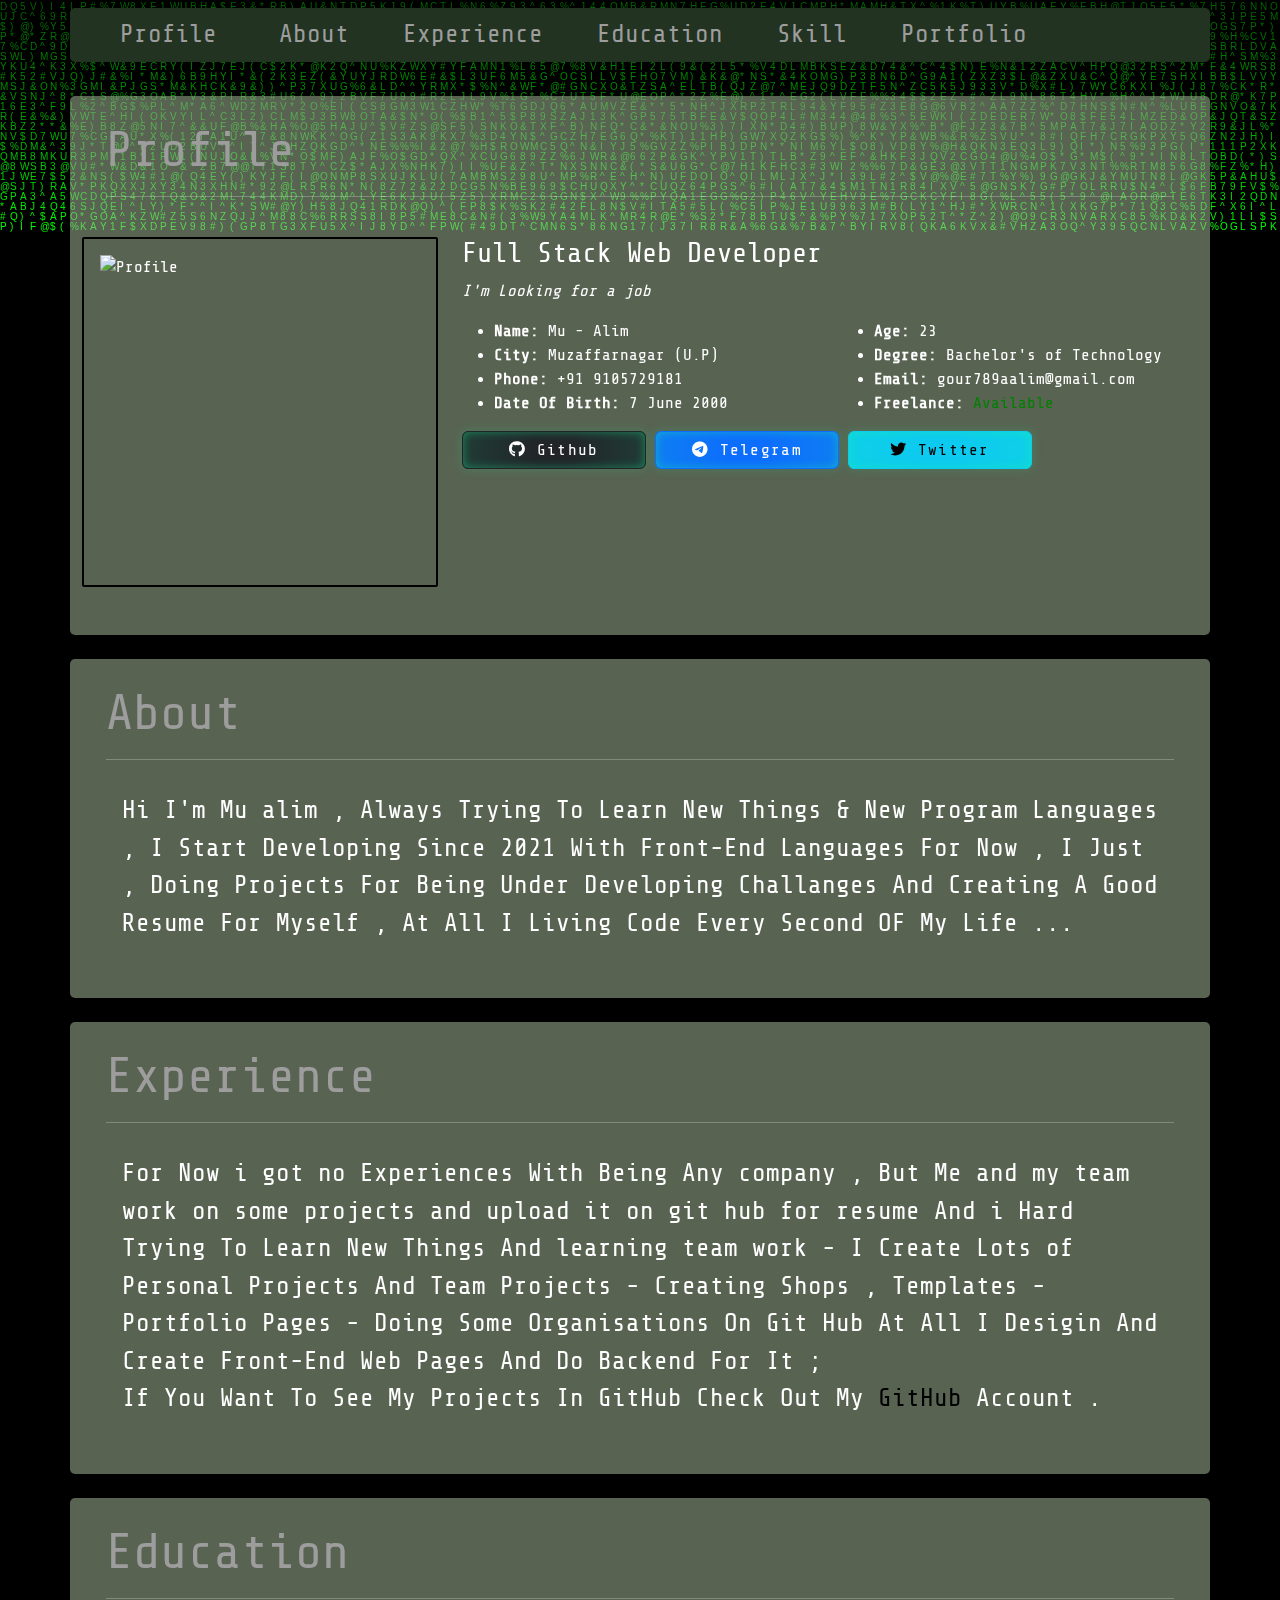
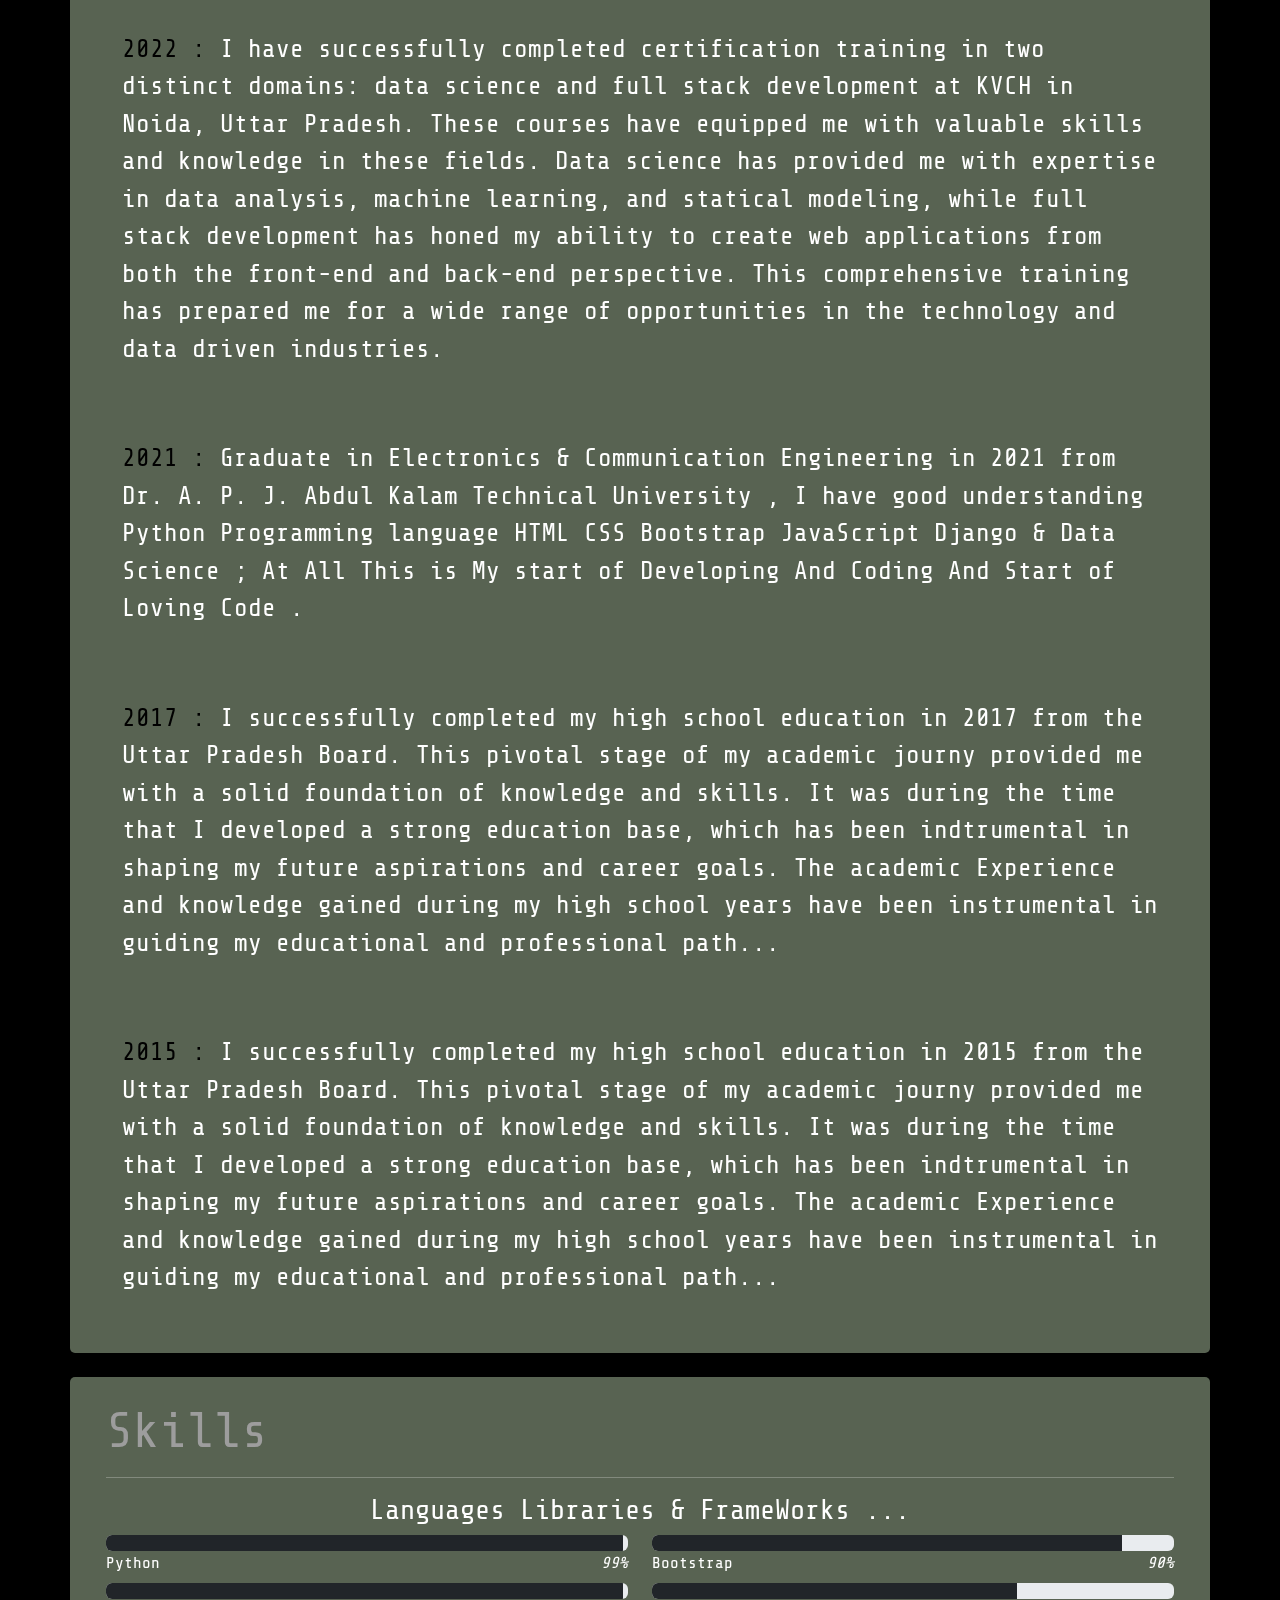
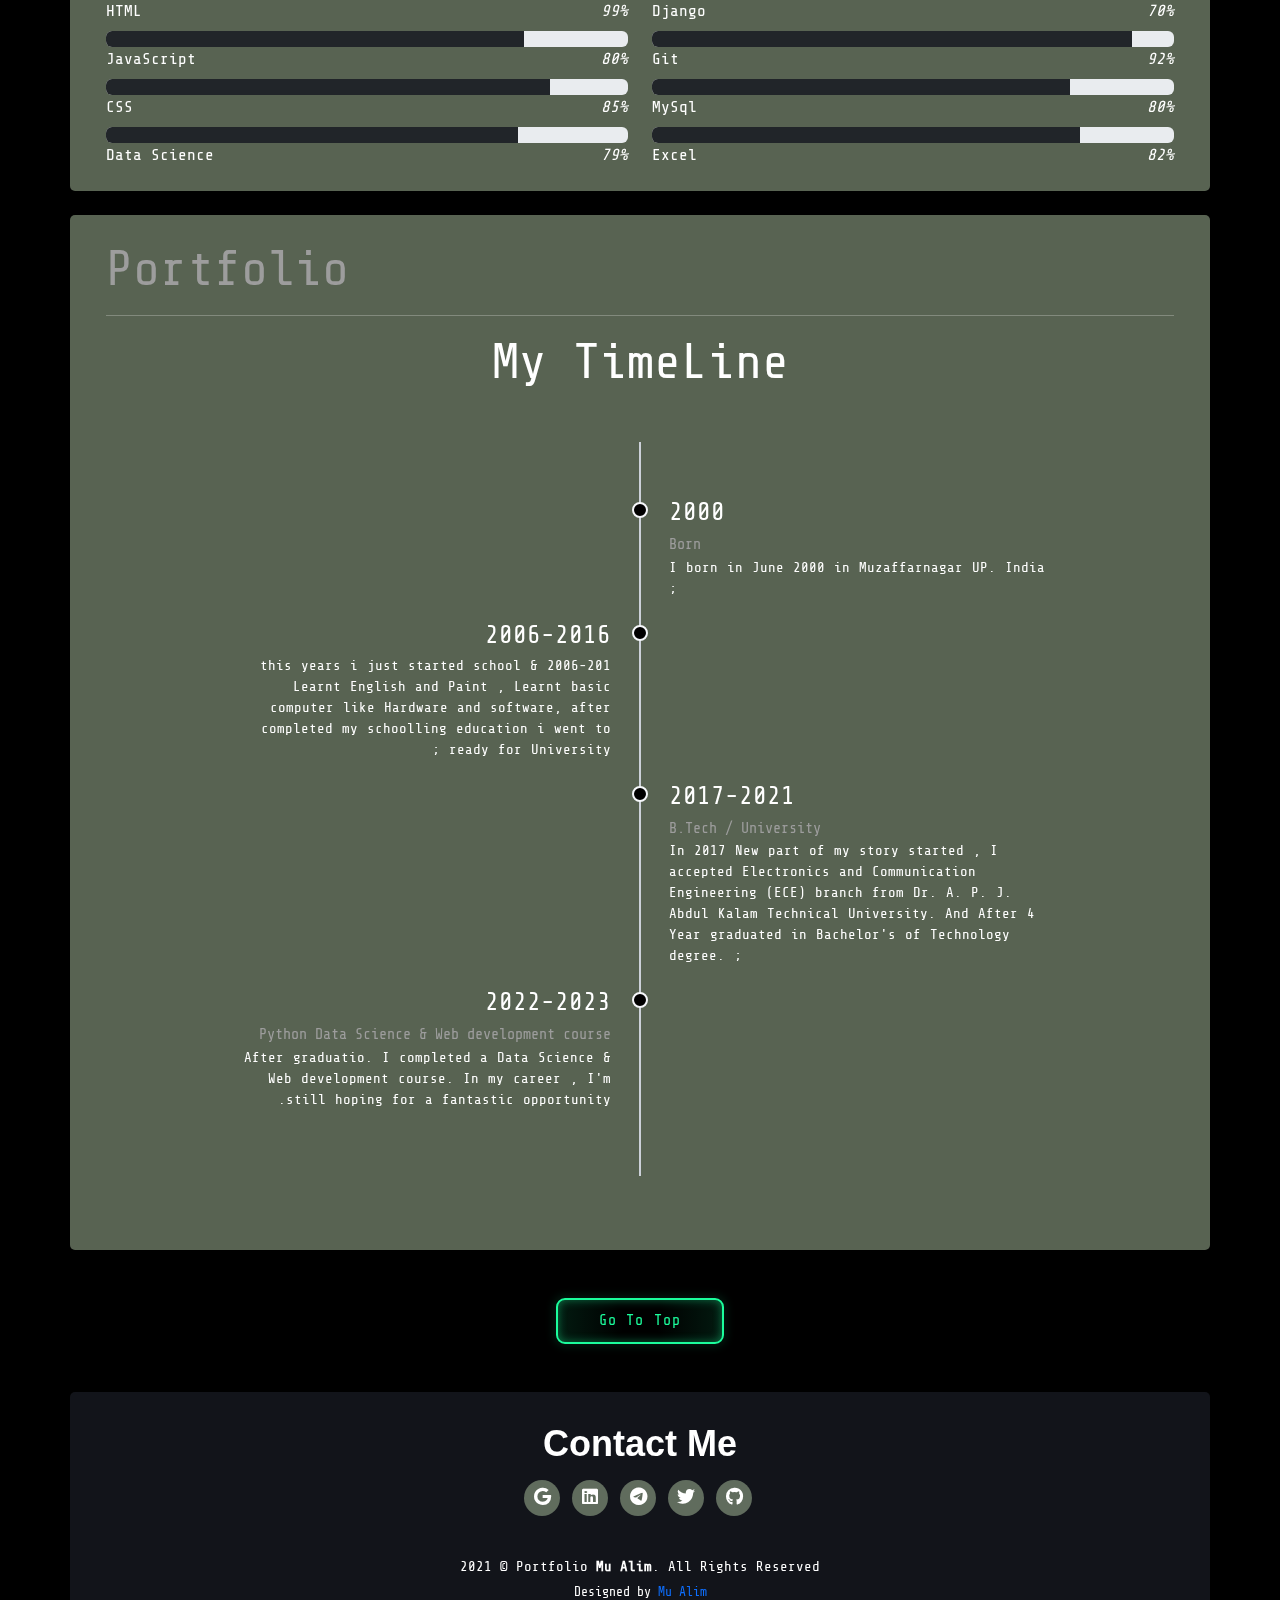
==== index.html @ 4778508a "Initial commit" ====
<!DOCTYPE html>
<html lang="en">
  <head>
    <title>Portfolio Website</title>
    <meta charset="UTF-8" />
    <meta name="viewport" content="width=device-width" />
    <link rel='stylesheet' href='https://cdnjs.cloudflare.com/ajax/libs/font-awesome/6.2.1/css/all.min.css'>
    <link rel='stylesheet' href='https://cdnjs.cloudflare.com/ajax/libs/bootstrap/5.0.2/css/bootstrap.min.css'>
    <link rel='stylesheet' href='https://cdnjs.cloudflare.com/ajax/libs/animate.css/4.1.1/animate.min.css'>
    <link rel="stylesheet" href="styles.css" />
  </head>
  <body>
    <!--matrix-->
    <canvas id="c"></canvas>
    <script src="assets/script.js"></script>
    <!--matrix-->
    <!-- Navbar Start -->
    <header class="p-4">
      <nav class="navbar navbar-expand-lg container fixed-top">
        <div class="container-fluid" id="Navbar">
          <a class="navbar-brand" href="#Profile">Profile</a>
          <button
            class="navbar-toggler"
            type="button"
            data-bs-toggle="collapse"
            data-bs-target="#navbarNav"
            aria-controls="navbarNav"
            aria-expanded="false"
            aria-label="Toggle navigation"
          >
            <span class="navbar-toggler-icon"></span>
          </button>
          <div class="collapse navbar-collapse" id="navbarNav">
            <ul class="navbar-nav">
              <li class="nav-item">
                <a class="nav-link active" aria-current="page" href="#About"
                  >About</a
                >
              </li>
              <li class="nav-item">
                <a class="nav-link" href="#Experience">Experience</a>
              </li>
              <li class="nav-item">
                <a class="nav-link" href="#Education">Education</a>
              </li>
              <li class="nav-item">
                <a class="nav-link" href="#Skill">Skill</a>
              </li>
              <li class="nav-item"> 
                <a class="nav-link" href="#Portfolio">Portfolio</a>
              </li>
            </ul>
          </div>
        </div>
      </nav>
    </header>
    <!-- Navbar End -->

    <!-- Profile -->
    <section id="Profile" class="container mt-5">
      <div>
        <div class="section-title p-4">
          <h1>Profile</h1>
          <hr />
        </div>

        <div class="row">
          <div class="col-lg-4">
            <img
              src="out..jpg"
              class="img-fluid p-3 mb-5"
              alt="Profile"
            />
          </div>
          <div class="col-lg-8 pt-4 pt-lg-0 content">
            <h3>Full Stack Web Developer</h3>
            <p class="fst-italic">I'm Looking for a job</p>
            <div class="row">
              <div class="col-lg-6">
                <ul>
                  <li>
                    <i class="bi bi-chevron-right"></i> <strong>Name:</strong>
                    <span>Mu - Alim</span>
                  </li>
                  <li>
                    <i class="bi bi-chevron-right"></i> <strong>City:</strong>
                    <span>Muzaffarnagar (U.P)</span>
                  </li>
                  <li>
                    <i class="bi bi-chevron-right"></i> <strong>Phone:</strong>
                    <span>+91 9105729181</span>
                  </li>
                  <li>
                    <i class="bi bi-chevron-right"></i>
                    <strong>Date Of Birth:</strong>
                    <span>7 June 2000</span>
                  </li>
                </ul>
              </div>
              <div class="col-lg-6">
                <ul>
                  <li>
                    <i class="bi bi-chevron-right"></i> <strong>Age:</strong>
                    <span>23</span>
                  </li>
                  <li>
                    <i class="bi bi-chevron-right"></i>
                    <strong>Degree:</strong> <span>Bachelor's of Technology</span>
                  </li>
                  <li>
                    <i class="bi bi-chevron-right"></i> <strong>Email:</strong>
                    <span>gour789aalim@gmail.com</span>
                  </li>
                  <li>
                    <i class="bi bi-chevron-right"></i>
                    <strong>Freelance:</strong>
                    <span style="color: green">Available</span>
                  </li>
                </ul>
              </div>
            </div>
            <!--                Section Skills -->
            <span class="skill">
              <!--                    GitHub-->
              <a href="https://www.Github.com/mualim-data-science" target="_blank"
                ><button
                  type="button"
                  class="btn btn-dark col-md-4 col-sm-12 col-lg-3"
                >
                  <i class="fab fa-github" aria-hidden="true"></i> Github
                </button></a
              >
              <!--                    Telegram-->
              <a href="https://Telegram.Me/aalimgour91" target="_blank"
                ><button
                  type="button"
                  class="btn btn-primary col-md-4 col-sm-12 col-lg-3"
                >
                  <i class="fab fa-telegram" aria-hidden="true"></i> Telegram
                </button></a
              >
              <!--                    Twitter-->
              <a href="https://www.Twitter.com/xoxo910572" target="_blank"
                ><button
                  type="button"ū
                  class="btn btn-info col-md-3 col-sm-12 col-lg-3"
                >
                  <i class="fab fa-twitter" aria-hidden="true"></i> Twitter
                </button></a
              >
            </span>
          </div>
        </div>
      </div>
    </section>
    <!--Profile End-->

    <!-- About Section -->
    <section id="About" class="section-box container mt-4">
      <div>
        <div class="section-title p-4">
          <h1>About</h1>
          <hr />
          <p class="p-3">
            Hi I'm Mu alim , Always Trying To Learn New Things & New Program
            Languages , I Start Developing Since 2021 With Front-End Languages
            For Now , I Just , Doing Projects For Being Under Developing
            Challanges And Creating A Good Resume For Myself , At All I Living
            Code Every Second OF My Life ...
          </p>
        </div>
      </div>
    </section>
    <!-- About SEction End -->

    <!-- Experience Section -->
    <section id="Experience" class="section-box container mt-4">
      <div>
        <div class="section-title p-4">
          <h1>Experience</h1>
          <hr />
          <p class="p-3">
            For Now i got no Experiences With Being Any company , But Me and my
            team work on some projects and upload it on git hub for resume And i
            Hard Trying To Learn New Things And learning team work - I Create
            Lots of Personal Projects And Team Projects - Creating Shops ,
            Templates - Portfolio Pages - Doing Some Organisations On Git Hub At
            All I Desigin And Create Front-End Web Pages And Do Backend For It ;
            <br />
            If You Want To See My Projects In GitHub Check Out My
            <a
              href="https://github.com/mualim-data-science"
              target="_blank"
              style="color: black"
              >GitHub</a
            >
            Account .
          </p>
        </div>
      </div>
    </section>
    <!-- Experience Section End -->

    <!-- Education Section -->
    <section id="Education" class="section-box container mt-4">
      <div>
        <div class="section-title p-4">
          <h1>Education</h1>
          <hr />
          <p class="p-3">
            <span>2022 :</span> I have successfully completed certification training in two distinct domains: data science and full stack development at KVCH in Noida, Uttar Pradesh. These courses have equipped me with valuable skills and knowledge in these fields. Data science has provided me with expertise in data analysis, machine learning, and statical modeling, while full stack development has honed my ability to create web applications from both the front-end and back-end perspective. This comprehensive training has prepared me for a wide range of opportunities in the technology and data driven industries.
          </p>
          <br>
          <p class="p-3">
            <span>2021 :</span> Graduate in Electronics & Communication Engineering in 2021 from Dr. A. P. J. Abdul Kalam Technical University , I have good understanding Python Programming language HTML CSS Bootstrap JavaScript Django & Data Science ; At All This is My start of Developing And
            Coding And Start of Loving Code .
          </p>
          <br />
          <p class="p-3">
            <span>2017 :</span> I successfully completed my high school education in 2017 from the Uttar Pradesh Board. This pivotal stage of my academic journy provided me with a solid foundation of knowledge and skills. It was during the time that I developed a strong education base, which has been indtrumental in shaping my future aspirations and career goals. The academic Experience and knowledge gained during my high school years have been instrumental in guiding my educational and professional path... 
          </p>
          <br />
          <p class="p-3">
            <span>2015 :</span> I successfully completed my high school education in 2015 from the Uttar Pradesh Board. This pivotal stage of my academic journy provided me with a solid foundation of knowledge and skills. It was during the time that I developed a strong education base, which has been indtrumental in shaping my future aspirations and career goals. The academic Experience and knowledge gained during my high school years have been instrumental in guiding my educational and professional path... 
          </p>
        </div>
      </div>
    </section>
    <!-- Education Section End -->

    <!-- Skill Section -->
    <section id="Skill" class="section-box container mt-4">
      <div>
        <div class="section-title p-4">
          <h1>Skills</h1>
          <hr />

          <div class="row">
            <div class="col-12">
              <h3 style="text-align: center">
                Languages Libraries & FrameWorks ...
              </h3>
            </div>
            <div class="col-6">
              <div class="progress">
                <div
                  class="progress-bar bg-dark"
                  role="progressbar"
                  aria-label="Success example"
                  style="width: 99%"
                  aria-valuenow="100"
                  aria-valuemin="0"
                  aria-valuemax="100"
                ></div>
              </div>
              <span>Python</span> <i class="val"> 99%</i>
              <div class="progress mt-2">
                <div
                  class="progress-bar bg-dark"
                  role="progressbar"
                  aria-label="Info example"
                  style="width: 99%"
                  aria-valuenow="99"
                  aria-valuemin="0"
                  aria-valuemax="100"
                ></div>
              </div>
              <span>HTML</span> <i class="val"> 99%</i>
              <div class="progress mt-2">
                <div
                  class="progress-bar bg-dark"
                  role="progressbar"
                  aria-label="Warning example"
                  style="width: 80%"
                  aria-valuenow="80"
                  aria-valuemin="0"
                  aria-valuemax="100"
                ></div>
              </div>
              <span>JavaScript</span> <i class="val"> 80%</i>
              <div class="progress mt-2">
                <div
                  class="progress-bar bg-dark"
                  role="progressbar"
                  aria-label="Danger example"
                  style="width: 85%"
                  aria-valuenow="85"
                  aria-valuemin="0"
                  aria-valuemax="100"
                ></div>
              </div>
              <span>CSS</span> <i class="val"> 85%</i>
              <div class="progress mt-2">
                <div
                  class="progress-bar bg-dark"
                  role="progressbar"
                  aria-label="Danger example"
                  style="width: 79%"
                  aria-valuenow="79"
                  aria-valuemin="0"
                  aria-valuemax="100"
                ></div>
              </div>
              <span>Data Science</span> <i class="val"> 79%</i>
            </div>
            <!--                part 2 col-->
            <div class="col-6">
              <div class="progress">
                <div
                  class="progress-bar bg-dark"
                  role="progressbar"
                  aria-label="Success example"
                  style="width: 90%"
                  aria-valuenow="90"
                  aria-valuemin="0"
                  aria-valuemax="100"
                ></div>
              </div>
              <span>Bootstrap</span> <i class="val"> 90%</i>
              <div class="progress mt-2">
                <div
                  class="progress-bar bg-dark"
                  role="progressbar"
                  aria-label="Info example"
                  style="width: 70%"
                  aria-valuenow="70"
                  aria-valuemin="0"
                  aria-valuemax="100"
                ></div>
              </div>
              <span>Django</span> <i class="val"> 70%</i>
              <div class="progress mt-2">
                <div
                  class="progress-bar bg-dark"
                  role="progressbar"
                  aria-label="Warning example"
                  style="width: 92%"
                  aria-valuenow="92"
                  aria-valuemin="0"
                  aria-valuemax="100"
                ></div>
              </div>
              <span>Git</span> <i class="val"> 92%</i>
              <div class="progress mt-2">
                <div
                  class="progress-bar bg-dark"
                  role="progressbar"
                  aria-label="Danger example"
                  style="width: 80%"
                  aria-valuenow="80"
                  aria-valuemin="0"
                  aria-valuemax="100"
                ></div>
              </div>
              <span>MySql</span> <i class="val"> 80%</i>
              <div class="progress mt-2">
                <div
                  class="progress-bar bg-dark"
                  role="progressbar"
                  aria-label="Danger example"
                  style="width: 82%"
                  aria-valuenow="82"
                  aria-valuemin="0"
                  aria-valuemax="100"
                ></div>
              </div>
              <span>Excel</span> <i class="val"> 82%</i>
            </div>
          </div>
        </div>
      </div>
    </section>
    <!-- Skill SEction End -->

    <!-- Project Section -->
    <section id="Portfolio" class="section-box container mt-4">
      <div>
        <div class="section-title p-4">
          <h1>Portfolio</h1>
          <hr />

          <h1 style="text-align: center; color: white">
            My <span>TimeLine</span>
          </h1>
          <div class="Pcontainer">
            <div class="timeline-block timeline-block-right">
              <div class="marker"></div>
              <div class="timeline-content">
                <h3>2000</h3>
                <span>Born</span>
                <p>I born in June 2000 in Muzaffarnagar UP. India ;</p>
              </div>
            </div>

            <div class="timeline-block timeline-block-left">
              <div class="marker"></div>
              <div class="timeline-content">
                <h3>2006-2016</h3>
                <span></span>
                <p>
                  2006-201 this years i just started school & Learnt English
                  and Paint , Learnt basic computer like Hardware and software, after completed my schoolling education i went to ready for University  ;
                </p>
              </div>
            </div>

            <div class="timeline-block timeline-block-right">
              <div class="marker"></div>
              <div class="timeline-content">
                <h3>2017-2021</h3>
                <span>B.Tech / University</span>
                <p>
                  In 2017 New part of my story started , I accepted Electronics and Communication Engineering (ECE) branch from Dr. A. P. J. Abdul Kalam Technical University. And After 4 Year graduated in Bachelor's of Technology degree. 
                  ;
                </p>
              </div>
            </div>

            <div class="timeline-block timeline-block-left">
              <div class="marker"></div>
              <div class="timeline-content">
                <h3>2022-2023</h3>
                <span>Python Data Science & Web development course</span>
                <p>
                  After graduatio. I completed a Data Science & Web development course. In my career , I'm still hoping for a fantastic opportunity.
                </p>
              </div>
            </div>

            
          </div>
        </div>
      </div>
    </section>
    <!-- Project SEction End -->

    <!--Btn To Top-->
    <section>
      <div class="text-center mt-5">
        <button
          class="mb-5"
          onclick="topFunction()"
          id="myBtn"
          title="Go to top"
        >
          Go To Top
        </button>
      </div>
      <script>
        // Get the button
        let mybutton = document.getElementById('myBtn');

        // When the user scrolls down 20px from the top of the document, show the button
        window.onscroll = function () {
          scrollFunction();
        };

        function scrollFunction() {
          if (
            document.body.scrollTop > 20 ||
            document.documentElement.scrollTop > 20
          ) {
            mybutton.style.margin = 'auto';
          }
        }

        // When the user clicks on the button, scroll to the top of the document
        function topFunction() {
          document.body.scrollTop = 0;
          document.documentElement.scrollTop = 0;
        }
      </script>
    </section>
    <!--Btn to Top End-->

    <!-- Footer-->
    <footer id="footer" class="container">
      <div class="container">
        <h3>Contact Me</h3>
        <div class="social-links">
          <a href="gour789aalim@gmial.com" target="_blank" class="gmail"
            ><i class="fab fa-google"></i
          ></a>
          <a
            href="https://www.Linkdin.com/mu-alim001"
            target="_blank"
            class="Linkdin"
            ><i class="fab fa-linkedin"></i
          ></a>
          <a
            href="https://www.Telegram.me/aalimgour91"
            target="_blank"
            class="telegram"
            ><i class="fab fa-telegram"></i
          ></a>
          <a
            href="https://www.Twitter.com/xoxo910572"
            target="_blank"
            class="twitter"
            ><i class="fab fa-twitter"></i
          ></a>
          <a
            href="https://www.github.com/mualim-data-science"
            target="_blank"
            class="linkedin"
            ><i class="fab fa-github"></i
          ></a>
        </div>
        <div class="copyright">
          2021 &copy; Portfolio <strong><span>Mu Alim</span></strong
          >. All Rights Reserved
        </div>
        <div class="credits">
          Designed by
          <a href="https://github.com/mualim-data-science" target="_blank">Mu Alim</a>
        </div>
      </div>
    </footer>
    <!--Footer And-->
    <script src="script.js"></script>
    <script src='https://cdnjs.cloudflare.com/ajax/libs/jquery/3.6.2/jquery.min.js'></script>
<script src='https://cdnjs.cloudflare.com/ajax/libs/bootstrap/5.2.3/js/bootstrap.min.js'></script>
<script src='https://cdnjs.cloudflare.com/ajax/libs/fontawesome-iconpicker/3.2.0/js/fontawesome-iconpicker.min.js'></script>
  </body>
  <!-- https://Github.com/YasinDehfuli -->
</html>
---- styles.css ----
@import url('https://fonts.googleapis.com/css2?family=Cairo+Play:wght@700&family=Share+Tech+Mono&family=Vazirmatn:wght@200&display=swap');
:root{
    --dark-color:#223322;
    --font-light:#ffffff;
    --font-dark:#9d9d9d;
    --light-color:rgba(161,180,150,0.55);
}

*{

    padding: 0;
    margin: 0;
    font-family: 'Share Tech Mono', monospace;
}
body{
    background-color: black;
    height: 1500px;
}
h1 {
    font-size: 50px;
}
#Navbar{
    background-color: var(--dark-color);
    border-radius: 5px;
    z-index: 99;
}
#Navbar a {
    color :var(--font-dark);
    font-size: 25px;
    margin-left: 38px;
}
#Navbar a:hover {
    transform: scale(101%);
    color: var(--font-light);
}
#Profile {
    background-color: var(--light-color);
    color: var(--font-light);
    border-radius: 5px;
    transition: 666ms;
}
#Profile img {
    height: 350px;
    margin: auto;
    display: block;
    border: 2px solid black;
    border-radius: 2px;
}
#Profile h1 {
    color: var(--font-dark);
}
@media only screen and (max-width: 575px) {
    .skill button {
        display:  block;
        width: 200px;
        margin: auto;
    }
    .skill a {
        text-decoration: none;
    }
}

canvas {
    display:block;
    position: fixed;
    z-index: -100;
    background-repeat: repeat-y;

}

.section-box{
    background-color: var(--light-color);
    color: var(--font-light) ;
    border-radius: 5px;
    transition: 666ms;
}
.section-box p {
    font-size: 25px;
}
.section-box h1 {
    color: var(--font-dark);
}
.val{
    float: right;
}
.section-box:hover{
    background-color: var(--dark-color);
    color: var(--font-light) ;
    border-radius: 5px;
}
#Profile:hover{
    background-color: var(--dark-color);
}

button {
    --green: #1BFD9C;
    font-size: 15px;
    padding: 0.7em 2.7em;
    letter-spacing: 0.08em;
    position: relative;
    border-radius: 0.6em;
    overflow: hidden;
    transition: all 0.4s;
    line-height: 1.4em;
    border: 2px solid var(--green);
    background: linear-gradient(to right, rgba(27, 253, 156, 0.1) 1%, transparent 40%,transparent 60% , rgba(27, 253, 156, 0.1) 100%);
    color: var(--green);
    box-shadow: inset 0 0 10px rgba(27, 253, 156, 0.4), 0 0 9px 3px rgba(27, 253, 156, 0.1);
}

button:hover {
    color: #82ffc9;
    box-shadow: inset 0 0 10px rgba(27, 253, 156, 0.6), 0 0 9px 3px rgba(27, 253, 156, 0.2);
}

button:before {
    content: "";
    position: absolute;
    left: -4em;
    width: 4em;
    height: 100%;
    top: 0;
    transition: transform .4s ease-in-out;
    background: linear-gradient(to right, transparent 1%, rgba(27, 253, 156, 0.1) 40%,rgba(27, 253, 156, 0.1) 60% , transparent 100%);
}

button:hover:before {
    transform: translateX(15em);
}

#Education span {
    color: black;

}
a{
    text-decoration: none;
}
#bgLinks {
    width: 100%;
    background-color: black;
    height: 300px;
}

/*--------------------------------------------------------------
# Footer
--------------------------------------------------------------*/
#footer {
    background: rgba(36,39,52,0.5);
    color: #fff;
    font-size: 14px;
    text-align: center;
    padding: 30px 0;
    border-radius: 5px;
}

#footer h3 {
    font-size: 36px;
    font-weight: 700;
    color: var(--font-light);
    position: relative;
    font-family: "Poppins", sans-serif;
    padding: 0;
    margin: 0 0 15px 0;
}

#footer p {
    font-size: 15px;
    font-style: italic;
    padding: 0;
    margin: 0 0 40px 0;
}

#footer .social-links {
    margin: 0 0 40px 0;
}

#footer .social-links a {
    font-size: 18px;
    display: inline-block;
    background: var(--light-color);
    color: #fff;
    line-height: 1;
    padding: 8px 0;
    margin-right: 4px;
    border-radius: 50%;
    text-align: center;
    width: 36px;
    height: 36px;
    transition: 0.3s;
}

#footer .social-links a:hover {
    background: var(--dark-color);
    color: #fff;
    text-decoration: none;
}

#footer .copyright {
    margin: 0 0 5px 0;
}

#footer .credits {
    font-size: 13px;
}


.Pcontainer {
    width: 80%;
    padding: 50px 0;
    margin: 50px auto;
    position: relative;
    overflow: hidden;
}

.Pcontainer:before {
    content: '';
    position: absolute;
    top: 0;
    left: 50%;
    margin-left: -1px;
    width: 2px;
    height: 100%;
    background: #CCD1D9;

}

.timeline-block {
    width: -webkit-calc(50% + 8px);
    width: -moz-calc(50% + 8px);
    width: calc(50% + 8px);
    display: -webkit-box;
    display: -webkit-flex;
    display: -moz-box;
    display: flex;
    -webkit-box-pack: justify;
    -webkit-justify-content: space-between;
    -moz-box-pack: justify;
    justify-content: space-between;
    clear: both;
}

.timeline-block-right {
    float: right;
}

.timeline-block-left {
    float: left;
    direction: rtl
}

.marker {
    width: 16px;
    height: 16px;
    border-radius: 50%;
    border: 2px solid #F5F7FA;
    background: black;
    margin-top: 10px;
    z-index: 10;
}

.timeline-content {
    width: 95%;
    padding: 0 15px;
    color: var(--font-light);
}

.timeline-content h3 {
    margin-top: 5px;
    margin-bottom: 5px;
    font-size: 25px;
    font-weight: 500
}

.timeline-content span {
    font-size: 15px;
    color: var(--font-dark);
}

.timeline-content p {
    font-size: 14px;
    line-height: 1.5em;
    word-spacing: 1px;
    color: var(--font-light);
}


@media screen and (max-width: 768px) {
    .Pcontainer:before {
        left: 8px;
        width: 2px;
    }
    .timeline-block {
        width: 100%;
        margin-bottom: 30px;
    }
    .timeline-block-right {
        float: none;
    }

    .timeline-block-left {
        float: none;
        direction: ltr;
    }
}
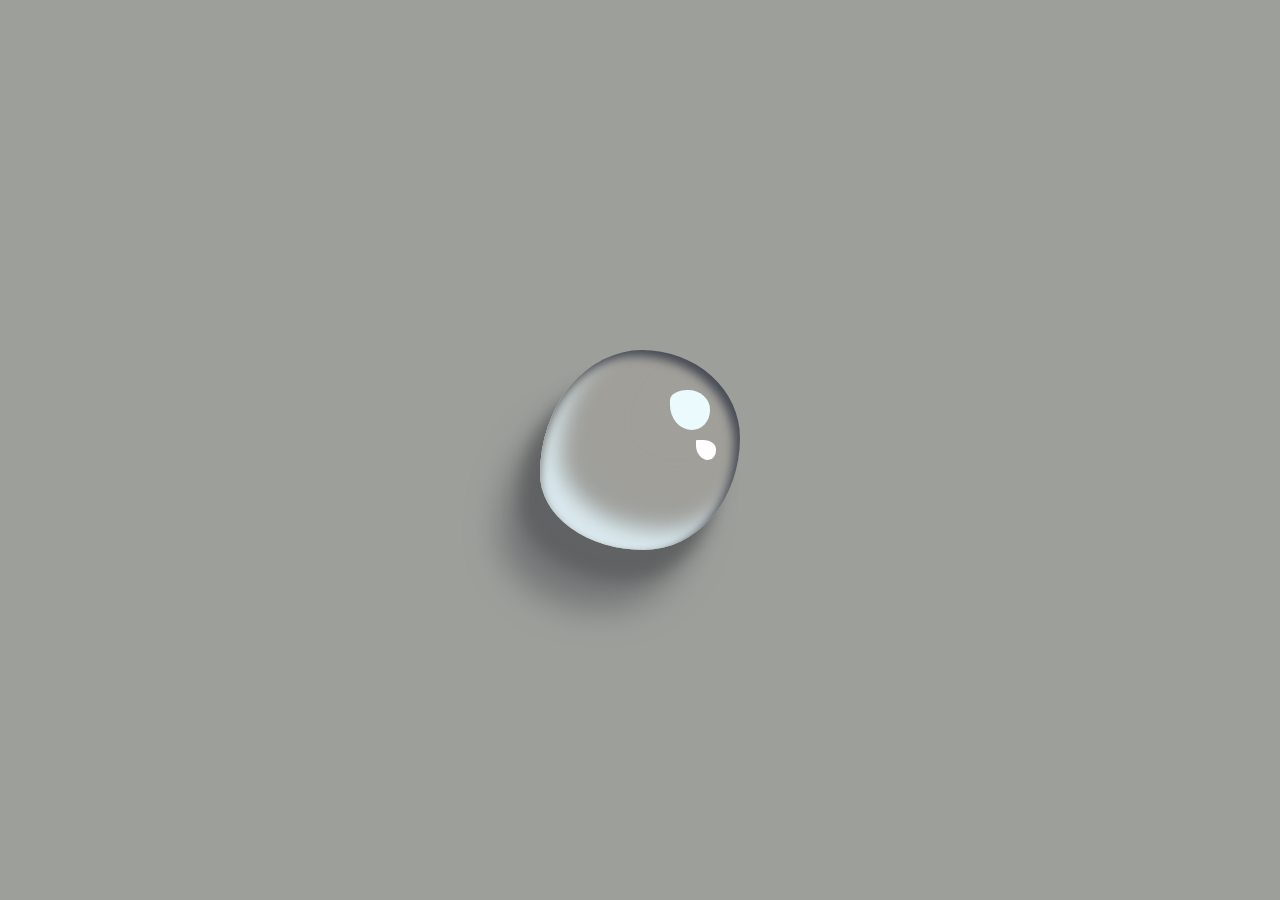
==== commit be21346c: "Add files via upload" ====
--- a/index.html
+++ b/index.html
@@ -1,526 +1,49 @@
 <!DOCTYPE html>
 <html lang="en">
-  <head>
-    <title>Portfolio Website</title>
-    <meta charset="UTF-8" />
-    <meta name="viewport" content="width=device-width" />
-    <link rel='stylesheet' href='https://cdnjs.cloudflare.com/ajax/libs/font-awesome/6.2.1/css/all.min.css'>
-    <link rel='stylesheet' href='https://cdnjs.cloudflare.com/ajax/libs/bootstrap/5.0.2/css/bootstrap.min.css'>
-    <link rel='stylesheet' href='https://cdnjs.cloudflare.com/ajax/libs/animate.css/4.1.1/animate.min.css'>
-    <link rel="stylesheet" href="styles.css" />
-  </head>
-  <body>
-    <!--matrix-->
-    <canvas id="c"></canvas>
-    <script src="assets/script.js"></script>
-    <!--matrix-->
-    <!-- Navbar Start -->
-    <header class="p-4">
-      <nav class="navbar navbar-expand-lg container fixed-top">
-        <div class="container-fluid" id="Navbar">
-          <a class="navbar-brand" href="#Profile">Profile</a>
-          <button
-            class="navbar-toggler"
-            type="button"
-            data-bs-toggle="collapse"
-            data-bs-target="#navbarNav"
-            aria-controls="navbarNav"
-            aria-expanded="false"
-            aria-label="Toggle navigation"
-          >
-            <span class="navbar-toggler-icon"></span>
-          </button>
-          <div class="collapse navbar-collapse" id="navbarNav">
-            <ul class="navbar-nav">
-              <li class="nav-item">
-                <a class="nav-link active" aria-current="page" href="#About"
-                  >About</a
-                >
-              </li>
-              <li class="nav-item">
-                <a class="nav-link" href="#Experience">Experience</a>
-              </li>
-              <li class="nav-item">
-                <a class="nav-link" href="#Education">Education</a>
-              </li>
-              <li class="nav-item">
-                <a class="nav-link" href="#Skill">Skill</a>
-              </li>
-              <li class="nav-item"> 
-                <a class="nav-link" href="#Portfolio">Portfolio</a>
-              </li>
-            </ul>
-          </div>
-        </div>
-      </nav>
-    </header>
-    <!-- Navbar End -->
-
-    <!-- Profile -->
-    <section id="Profile" class="container mt-5">
-      <div>
-        <div class="section-title p-4">
-          <h1>Profile</h1>
-          <hr />
-        </div>
-
-        <div class="row">
-          <div class="col-lg-4">
-            <img
-              src="out..jpg"
-              class="img-fluid p-3 mb-5"
-              alt="Profile"
-            />
-          </div>
-          <div class="col-lg-8 pt-4 pt-lg-0 content">
-            <h3>Full Stack Web Developer</h3>
-            <p class="fst-italic">I'm Looking for a job</p>
-            <div class="row">
-              <div class="col-lg-6">
-                <ul>
-                  <li>
-                    <i class="bi bi-chevron-right"></i> <strong>Name:</strong>
-                    <span>Mu - Alim</span>
-                  </li>
-                  <li>
-                    <i class="bi bi-chevron-right"></i> <strong>City:</strong>
-                    <span>Muzaffarnagar (U.P)</span>
-                  </li>
-                  <li>
-                    <i class="bi bi-chevron-right"></i> <strong>Phone:</strong>
-                    <span>+91 9105729181</span>
-                  </li>
-                  <li>
-                    <i class="bi bi-chevron-right"></i>
-                    <strong>Date Of Birth:</strong>
-                    <span>7 June 2000</span>
-                  </li>
-                </ul>
-              </div>
-              <div class="col-lg-6">
-                <ul>
-                  <li>
-                    <i class="bi bi-chevron-right"></i> <strong>Age:</strong>
-                    <span>23</span>
-                  </li>
-                  <li>
-                    <i class="bi bi-chevron-right"></i>
-                    <strong>Degree:</strong> <span>Bachelor's of Technology</span>
-                  </li>
-                  <li>
-                    <i class="bi bi-chevron-right"></i> <strong>Email:</strong>
-                    <span>gour789aalim@gmail.com</span>
-                  </li>
-                  <li>
-                    <i class="bi bi-chevron-right"></i>
-                    <strong>Freelance:</strong>
-                    <span style="color: green">Available</span>
-                  </li>
-                </ul>
-              </div>
-            </div>
-            <!--                Section Skills -->
-            <span class="skill">
-              <!--                    GitHub-->
-              <a href="https://www.Github.com/mualim-data-science" target="_blank"
-                ><button
-                  type="button"
-                  class="btn btn-dark col-md-4 col-sm-12 col-lg-3"
-                >
-                  <i class="fab fa-github" aria-hidden="true"></i> Github
-                </button></a
-              >
-              <!--                    Telegram-->
-              <a href="https://Telegram.Me/aalimgour91" target="_blank"
-                ><button
-                  type="button"
-                  class="btn btn-primary col-md-4 col-sm-12 col-lg-3"
-                >
-                  <i class="fab fa-telegram" aria-hidden="true"></i> Telegram
-                </button></a
-              >
-              <!--                    Twitter-->
-              <a href="https://www.Twitter.com/xoxo910572" target="_blank"
-                ><button
-                  type="button"ū
-                  class="btn btn-info col-md-3 col-sm-12 col-lg-3"
-                >
-                  <i class="fab fa-twitter" aria-hidden="true"></i> Twitter
-                </button></a
-              >
-            </span>
-          </div>
-        </div>
-      </div>
-    </section>
-    <!--Profile End-->
-
-    <!-- About Section -->
-    <section id="About" class="section-box container mt-4">
-      <div>
-        <div class="section-title p-4">
-          <h1>About</h1>
-          <hr />
-          <p class="p-3">
-            Hi I'm Mu alim , Always Trying To Learn New Things & New Program
-            Languages , I Start Developing Since 2021 With Front-End Languages
-            For Now , I Just , Doing Projects For Being Under Developing
-            Challanges And Creating A Good Resume For Myself , At All I Living
-            Code Every Second OF My Life ...
-          </p>
-        </div>
-      </div>
-    </section>
-    <!-- About SEction End -->
-
-    <!-- Experience Section -->
-    <section id="Experience" class="section-box container mt-4">
-      <div>
-        <div class="section-title p-4">
-          <h1>Experience</h1>
-          <hr />
-          <p class="p-3">
-            For Now i got no Experiences With Being Any company , But Me and my
-            team work on some projects and upload it on git hub for resume And i
-            Hard Trying To Learn New Things And learning team work - I Create
-            Lots of Personal Projects And Team Projects - Creating Shops ,
-            Templates - Portfolio Pages - Doing Some Organisations On Git Hub At
-            All I Desigin And Create Front-End Web Pages And Do Backend For It ;
-            <br />
-            If You Want To See My Projects In GitHub Check Out My
-            <a
-              href="https://github.com/mualim-data-science"
-              target="_blank"
-              style="color: black"
-              >GitHub</a
-            >
-            Account .
-          </p>
-        </div>
-      </div>
-    </section>
-    <!-- Experience Section End -->
-
-    <!-- Education Section -->
-    <section id="Education" class="section-box container mt-4">
-      <div>
-        <div class="section-title p-4">
-          <h1>Education</h1>
-          <hr />
-          <p class="p-3">
-            <span>2022 :</span> I have successfully completed certification training in two distinct domains: data science and full stack development at KVCH in Noida, Uttar Pradesh. These courses have equipped me with valuable skills and knowledge in these fields. Data science has provided me with expertise in data analysis, machine learning, and statical modeling, while full stack development has honed my ability to create web applications from both the front-end and back-end perspective. This comprehensive training has prepared me for a wide range of opportunities in the technology and data driven industries.
-          </p>
-          <br>
-          <p class="p-3">
-            <span>2021 :</span> Graduate in Electronics & Communication Engineering in 2021 from Dr. A. P. J. Abdul Kalam Technical University , I have good understanding Python Programming language HTML CSS Bootstrap JavaScript Django & Data Science ; At All This is My start of Developing And
-            Coding And Start of Loving Code .
-          </p>
-          <br />
-          <p class="p-3">
-            <span>2017 :</span> I successfully completed my high school education in 2017 from the Uttar Pradesh Board. This pivotal stage of my academic journy provided me with a solid foundation of knowledge and skills. It was during the time that I developed a strong education base, which has been indtrumental in shaping my future aspirations and career goals. The academic Experience and knowledge gained during my high school years have been instrumental in guiding my educational and professional path... 
-          </p>
-          <br />
-          <p class="p-3">
-            <span>2015 :</span> I successfully completed my high school education in 2015 from the Uttar Pradesh Board. This pivotal stage of my academic journy provided me with a solid foundation of knowledge and skills. It was during the time that I developed a strong education base, which has been indtrumental in shaping my future aspirations and career goals. The academic Experience and knowledge gained during my high school years have been instrumental in guiding my educational and professional path... 
-          </p>
-        </div>
-      </div>
-    </section>
-    <!-- Education Section End -->
-
-    <!-- Skill Section -->
-    <section id="Skill" class="section-box container mt-4">
-      <div>
-        <div class="section-title p-4">
-          <h1>Skills</h1>
-          <hr />
-
-          <div class="row">
-            <div class="col-12">
-              <h3 style="text-align: center">
-                Languages Libraries & FrameWorks ...
-              </h3>
-            </div>
-            <div class="col-6">
-              <div class="progress">
-                <div
-                  class="progress-bar bg-dark"
-                  role="progressbar"
-                  aria-label="Success example"
-                  style="width: 99%"
-                  aria-valuenow="100"
-                  aria-valuemin="0"
-                  aria-valuemax="100"
-                ></div>
-              </div>
-              <span>Python</span> <i class="val"> 99%</i>
-              <div class="progress mt-2">
-                <div
-                  class="progress-bar bg-dark"
-                  role="progressbar"
-                  aria-label="Info example"
-                  style="width: 99%"
-                  aria-valuenow="99"
-                  aria-valuemin="0"
-                  aria-valuemax="100"
-                ></div>
-              </div>
-              <span>HTML</span> <i class="val"> 99%</i>
-              <div class="progress mt-2">
-                <div
-                  class="progress-bar bg-dark"
-                  role="progressbar"
-                  aria-label="Warning example"
-                  style="width: 80%"
-                  aria-valuenow="80"
-                  aria-valuemin="0"
-                  aria-valuemax="100"
-                ></div>
-              </div>
-              <span>JavaScript</span> <i class="val"> 80%</i>
-              <div class="progress mt-2">
-                <div
-                  class="progress-bar bg-dark"
-                  role="progressbar"
-                  aria-label="Danger example"
-                  style="width: 85%"
-                  aria-valuenow="85"
-                  aria-valuemin="0"
-                  aria-valuemax="100"
-                ></div>
-              </div>
-              <span>CSS</span> <i class="val"> 85%</i>
-              <div class="progress mt-2">
-                <div
-                  class="progress-bar bg-dark"
-                  role="progressbar"
-                  aria-label="Danger example"
-                  style="width: 79%"
-                  aria-valuenow="79"
-                  aria-valuemin="0"
-                  aria-valuemax="100"
-                ></div>
-              </div>
-              <span>Data Science</span> <i class="val"> 79%</i>
-            </div>
-            <!--                part 2 col-->
-            <div class="col-6">
-              <div class="progress">
-                <div
-                  class="progress-bar bg-dark"
-                  role="progressbar"
-                  aria-label="Success example"
-                  style="width: 90%"
-                  aria-valuenow="90"
-                  aria-valuemin="0"
-                  aria-valuemax="100"
-                ></div>
-              </div>
-              <span>Bootstrap</span> <i class="val"> 90%</i>
-              <div class="progress mt-2">
-                <div
-                  class="progress-bar bg-dark"
-                  role="progressbar"
-                  aria-label="Info example"
-                  style="width: 70%"
-                  aria-valuenow="70"
-                  aria-valuemin="0"
-                  aria-valuemax="100"
-                ></div>
-              </div>
-              <span>Django</span> <i class="val"> 70%</i>
-              <div class="progress mt-2">
-                <div
-                  class="progress-bar bg-dark"
-                  role="progressbar"
-                  aria-label="Warning example"
-                  style="width: 92%"
-                  aria-valuenow="92"
-                  aria-valuemin="0"
-                  aria-valuemax="100"
-                ></div>
-              </div>
-              <span>Git</span> <i class="val"> 92%</i>
-              <div class="progress mt-2">
-                <div
-                  class="progress-bar bg-dark"
-                  role="progressbar"
-                  aria-label="Danger example"
-                  style="width: 80%"
-                  aria-valuenow="80"
-                  aria-valuemin="0"
-                  aria-valuemax="100"
-                ></div>
-              </div>
-              <span>MySql</span> <i class="val"> 80%</i>
-              <div class="progress mt-2">
-                <div
-                  class="progress-bar bg-dark"
-                  role="progressbar"
-                  aria-label="Danger example"
-                  style="width: 82%"
-                  aria-valuenow="82"
-                  aria-valuemin="0"
-                  aria-valuemax="100"
-                ></div>
-              </div>
-              <span>Excel</span> <i class="val"> 82%</i>
-            </div>
-          </div>
-        </div>
-      </div>
-    </section>
-    <!-- Skill SEction End -->
-
-    <!-- Project Section -->
-    <section id="Portfolio" class="section-box container mt-4">
-      <div>
-        <div class="section-title p-4">
-          <h1>Portfolio</h1>
-          <hr />
-
-          <h1 style="text-align: center; color: white">
-            My <span>TimeLine</span>
-          </h1>
-          <div class="Pcontainer">
-            <div class="timeline-block timeline-block-right">
-              <div class="marker"></div>
-              <div class="timeline-content">
-                <h3>2000</h3>
-                <span>Born</span>
-                <p>I born in June 2000 in Muzaffarnagar UP. India ;</p>
-              </div>
-            </div>
-
-            <div class="timeline-block timeline-block-left">
-              <div class="marker"></div>
-              <div class="timeline-content">
-                <h3>2006-2016</h3>
-                <span></span>
-                <p>
-                  2006-201 this years i just started school & Learnt English
-                  and Paint , Learnt basic computer like Hardware and software, after completed my schoolling education i went to ready for University  ;
-                </p>
-              </div>
-            </div>
-
-            <div class="timeline-block timeline-block-right">
-              <div class="marker"></div>
-              <div class="timeline-content">
-                <h3>2017-2021</h3>
-                <span>B.Tech / University</span>
-                <p>
-                  In 2017 New part of my story started , I accepted Electronics and Communication Engineering (ECE) branch from Dr. A. P. J. Abdul Kalam Technical University. And After 4 Year graduated in Bachelor's of Technology degree. 
-                  ;
-                </p>
-              </div>
-            </div>
-
-            <div class="timeline-block timeline-block-left">
-              <div class="marker"></div>
-              <div class="timeline-content">
-                <h3>2022-2023</h3>
-                <span>Python Data Science & Web development course</span>
-                <p>
-                  After graduatio. I completed a Data Science & Web development course. In my career , I'm still hoping for a fantastic opportunity.
-                </p>
-              </div>
-            </div>
-
-            
-          </div>
-        </div>
-      </div>
-    </section>
-    <!-- Project SEction End -->
-
-    <!--Btn To Top-->
-    <section>
-      <div class="text-center mt-5">
-        <button
-          class="mb-5"
-          onclick="topFunction()"
-          id="myBtn"
-          title="Go to top"
-        >
-          Go To Top
-        </button>
-      </div>
-      <script>
-        // Get the button
-        let mybutton = document.getElementById('myBtn');
-
-        // When the user scrolls down 20px from the top of the document, show the button
-        window.onscroll = function () {
-          scrollFunction();
-        };
-
-        function scrollFunction() {
-          if (
-            document.body.scrollTop > 20 ||
-            document.documentElement.scrollTop > 20
-          ) {
-            mybutton.style.margin = 'auto';
-          }
+<head>
+    <meta charset="UTF-8">
+    <meta http-equiv="X-UA-Compatible" content="IE=edge">
+    <meta name="viewport" content="width=device-width, initial-scale=1.0">
+    <title>CodewithFaraz</title>
+    <style>
+        body{
+            background: #9d9f9b;
+            height: 100vh;
+            width: 100%;
+            display: flex;
+            justify-content: center;
+            align-items: center;
+            margin: 0;
         }
 
-        // When the user clicks on the button, scroll to the top of the document
-        function topFunction() {
-          document.body.scrollTop = 0;
-          document.documentElement.scrollTop = 0;
+        .droplet{
+            position: relative;
+            height: 200px;
+            width: 200px;
+            background: #a19f9a;
+            border-radius: 51% 49% 48% 52% / 62% 44% 56% 38%;
+            box-shadow: -20px 30px 16px #616263,
+            -40px 60px 32px #757778,
+            inset -6px 6px 10px #484c55,
+            inset 2px 6px 10px #a1a3a0,
+            inset 20px -20px 22px #dbeaf0,
+            inset 40px -40px 44px #9ea09c;
         }
-      </script>
-    </section>
-    <!--Btn to Top End-->
 
-    <!-- Footer-->
-    <footer id="footer" class="container">
-      <div class="container">
-        <h3>Contact Me</h3>
-        <div class="social-links">
-          <a href="gour789aalim@gmial.com" target="_blank" class="gmail"
-            ><i class="fab fa-google"></i
-          ></a>
-          <a
-            href="https://www.Linkdin.com/mu-alim001"
-            target="_blank"
-            class="Linkdin"
-            ><i class="fab fa-linkedin"></i
-          ></a>
-          <a
-            href="https://www.Telegram.me/aalimgour91"
-            target="_blank"
-            class="telegram"
-            ><i class="fab fa-telegram"></i
-          ></a>
-          <a
-            href="https://www.Twitter.com/xoxo910572"
-            target="_blank"
-            class="twitter"
-            ><i class="fab fa-twitter"></i
-          ></a>
-          <a
-            href="https://www.github.com/mualim-data-science"
-            target="_blank"
-            class="linkedin"
-            ><i class="fab fa-github"></i
-          ></a>
-        </div>
-        <div class="copyright">
-          2021 &copy; Portfolio <strong><span>Mu Alim</span></strong
-          >. All Rights Reserved
-        </div>
-        <div class="credits">
-          Designed by
-          <a href="https://github.com/mualim-data-science" target="_blank">Mu Alim</a>
-        </div>
-      </div>
-    </footer>
-    <!--Footer And-->
-    <script src="script.js"></script>
-    <script src='https://cdnjs.cloudflare.com/ajax/libs/jquery/3.6.2/jquery.min.js'></script>
-<script src='https://cdnjs.cloudflare.com/ajax/libs/bootstrap/5.2.3/js/bootstrap.min.js'></script>
-<script src='https://cdnjs.cloudflare.com/ajax/libs/fontawesome-iconpicker/3.2.0/js/fontawesome-iconpicker.min.js'></script>
-  </body>
-  <!-- https://Github.com/YasinDehfuli -->
+        .droplet::after{
+            content: '';
+            position: absolute;
+            height: 40px;
+            width: 40px;
+            background: #ebfafc;
+            border-radius: 44% 56% 46% / 26% 50% 50% 64%;
+            left: 130px;
+            top: 40px;
+            box-shadow: 16px 40px 0 -10px white;
+        }
+    </style>
+</head>
+<body>
+    <div class="droplet"></div>
+</body>
 </html>